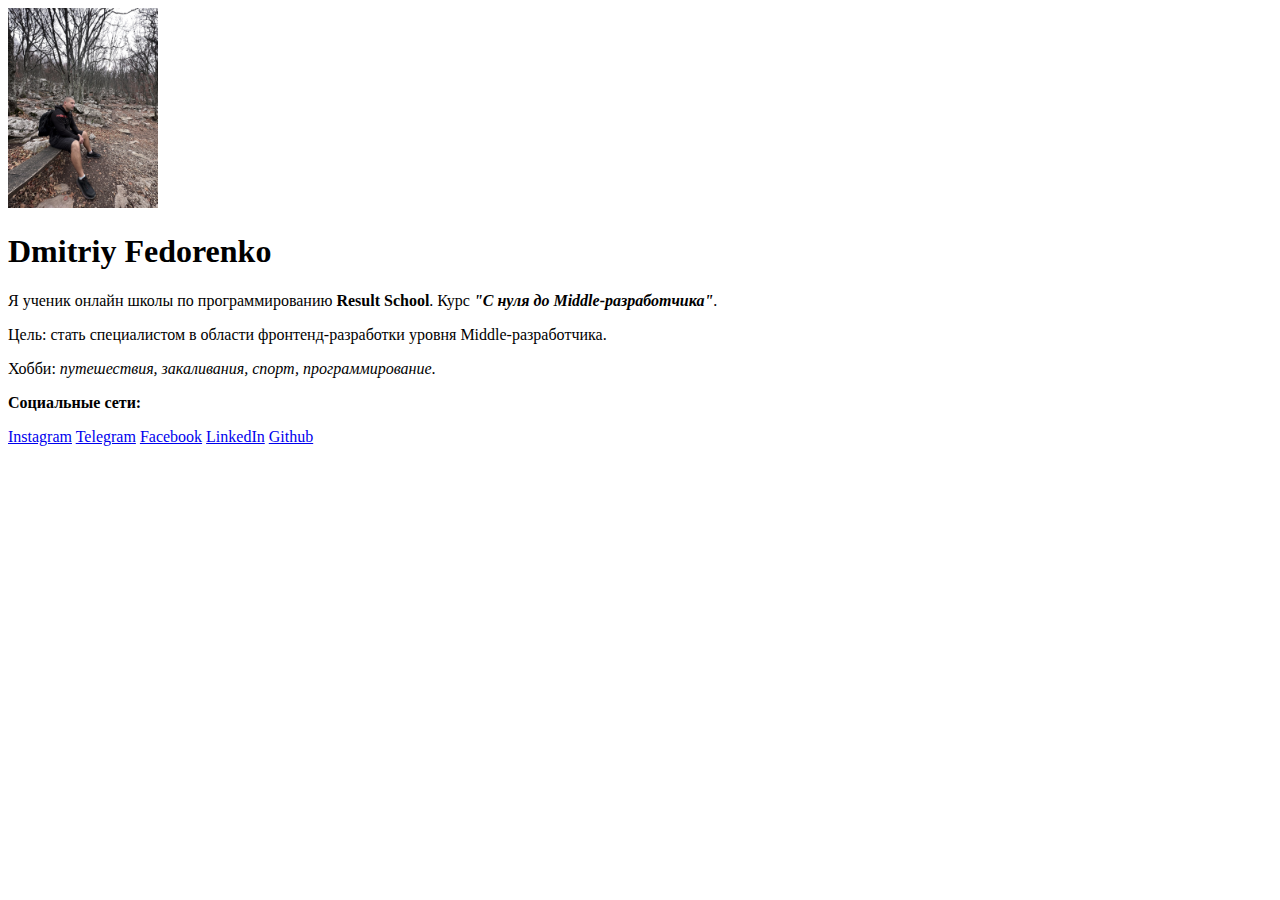
==== index.html @ 9ffee2f2 "started html-css course of result" ====
<!DOCTYPE html>
<html lang="ru">
  <head>
    <meta charset="UTF-8" />
    <meta name="viewport" content="width=device-width, initial-scale=1.0" />
    <meta name="keywords" content="html, css, basic" />
    <meta
      name="description"
      content="This is practice for HTML & CSS course in Result Univercity"
    />
    <title>HTML & CSS</title>
  </head>
  <body>
    <img src="./images/avatar.jpg" alt="avatar" width="150" />
    <h1 lang="en">Dmitriy Fedorenko</h1>
    <p>
      Я ученик онлайн школы по программированию
      <strong lang="en">Result School</strong>. Курс
      <strong
        ><em>"С нуля до <span lang="en">Middle</span>-разработчика"</em></strong
      >.
    </p>
    <p>
      Цель: стать специалистом в области фронтенд-разработки уровня
      <span lang="en">Middle</span>-разработчика.
    </p>
    <p>Хобби: <em>путешествия, закаливания, спорт, программирование</em>.</p>
    <p><strong>Социальные сети:</strong></p>
    <a
      href="https://www.instagram.com/fedorenko.dmitriy?utm_source=qr"
      target="_blank"
      >Instagram</a
    >
    <a href="https://t.me/dEEmonF" target="_blank">Telegram</a>
    <a href="https://www.facebook.com/DeemonF" target="_blank">Facebook</a>
    <a
      href="https://www.linkedin.com/in/dmitriy-fedorenko-a83482187/"
      target="_blank"
      >LinkedIn</a
    >
    <a href="https://github.com/Deemon13" target="_blank">Github</a>
  </body>
</html>
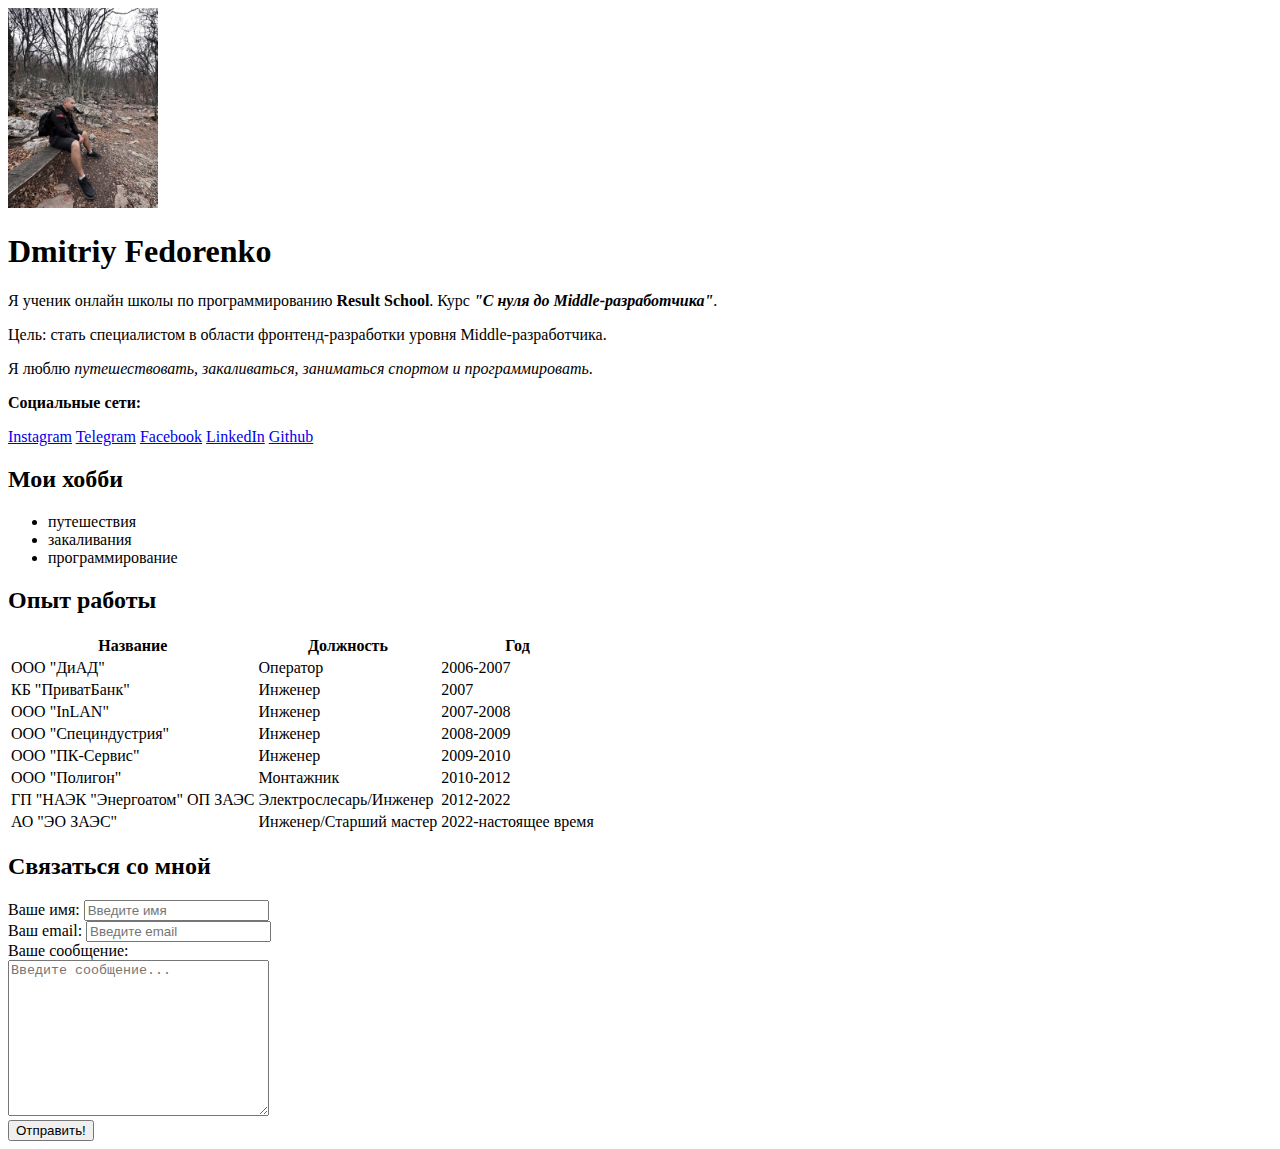
==== commit c24cbcfa: "added full html of site" ====
--- a/index.html
+++ b/index.html
@@ -24,7 +24,11 @@
       Цель: стать специалистом в области фронтенд-разработки уровня
       <span lang="en">Middle</span>-разработчика.
     </p>
-    <p>Хобби: <em>путешествия, закаливания, спорт, программирование</em>.</p>
+    <p>
+      Я люблю
+      <em>путешествовать, закаливаться, заниматься спортом и программировать</em
+      >.
+    </p>
     <p><strong>Социальные сети:</strong></p>
     <a
       href="https://www.instagram.com/fedorenko.dmitriy?utm_source=qr"
@@ -39,5 +43,90 @@
       >LinkedIn</a
     >
     <a href="https://github.com/Deemon13" target="_blank">Github</a>
+
+    <h2>Мои хобби</h2>
+    <ul>
+      <li>путешествия</li>
+      <li>закаливания</li>
+      <li>программирование</li>
+    </ul>
+
+    <h2>Опыт работы</h2>
+
+    <table>
+      <thead>
+        <tr>
+          <th>Название</th>
+          <th>Должность</th>
+          <th>Год</th>
+        </tr>
+      </thead>
+      <tbody>
+        <tr>
+          <td>ООО "ДиАД"</td>
+          <td>Оператор</td>
+          <td>2006-2007</td>
+        </tr>
+        <tr>
+          <td>КБ "ПриватБанк"</td>
+          <td>Инженер</td>
+          <td>2007</td>
+        </tr>
+        <tr>
+          <td>ООО "InLAN"</td>
+          <td>Инженер</td>
+          <td>2007-2008</td>
+        </tr>
+        <tr>
+          <td>ООО "Специндустрия"</td>
+          <td>Инженер</td>
+          <td>2008-2009</td>
+        </tr>
+        <tr>
+          <td>ООО "ПК-Сервис"</td>
+          <td>Инженер</td>
+          <td>2009-2010</td>
+        </tr>
+        <tr>
+          <td>ООО "Полигон"</td>
+          <td>Монтажник</td>
+          <td>2010-2012</td>
+        </tr>
+        <tr>
+          <td>ГП "НАЭК "Энергоатом" ОП ЗАЭС</td>
+          <td>Электрослесарь/Инженер</td>
+          <td>2012-2022</td>
+        </tr>
+        <tr>
+          <td>АО "ЭО ЗАЭС"</td>
+          <td>Инженер/Старший мастер</td>
+          <td>2022-настоящее время</td>
+        </tr>
+      </tbody>
+    </table>
+
+    <h2>Связаться со мной</h2>
+    <form>
+      <div>
+        <label for="name">Ваше имя:</label>
+        <input id="name" type="text" placeholder="Введите имя" />
+      </div>
+      <div>
+        <label for="email">Ваш email:</label>
+        <input id="email" type="email" placeholder="Введите email" />
+      </div>
+      <div>
+        <label for="message">Ваше сообщение:</label>
+        <br />
+        <textarea
+          name=""
+          id="message"
+          cols="30"
+          rows="10"
+          placeholder="Введите сообщение..."
+        ></textarea>
+      </div>
+      <button type="submit">Отправить!</button>
+    </form>
   </body>
 </html>
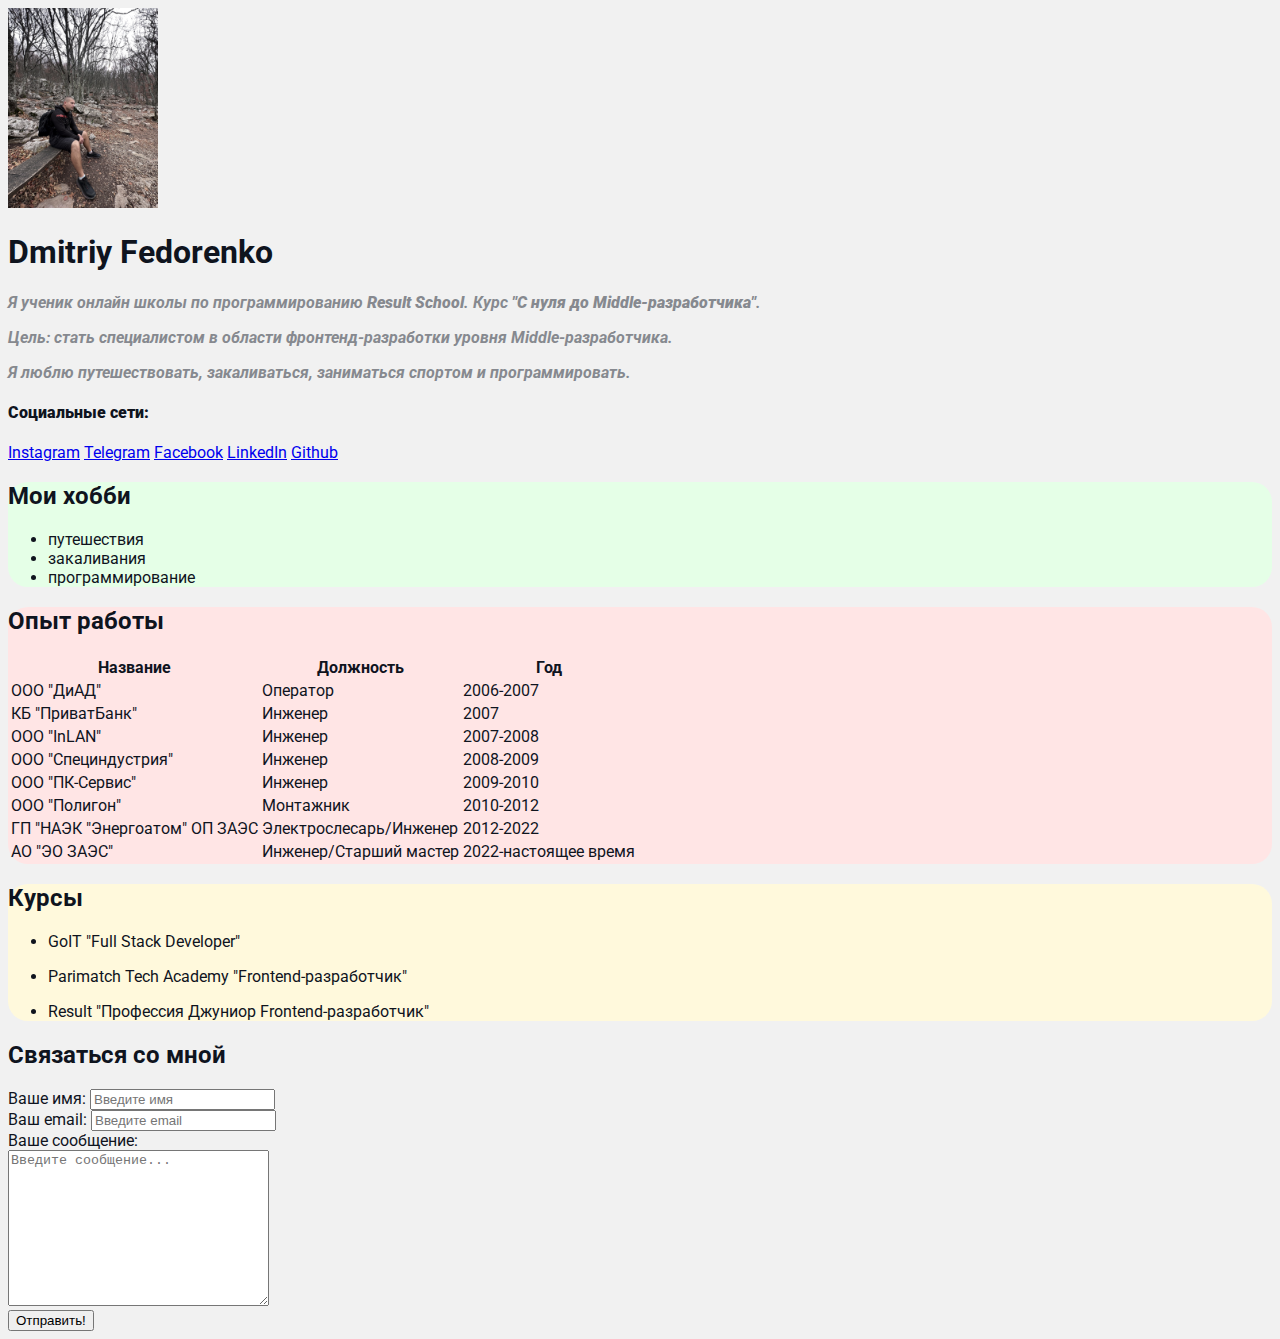
==== commit 6d3feee1: "added some css" ====
--- a/index.html
+++ b/index.html
@@ -8,102 +8,129 @@
       name="description"
       content="This is practice for HTML & CSS course in Result Univercity"
     />
+    <link rel="stylesheet" href="./css/styles.css" />
     <title>HTML & CSS</title>
   </head>
   <body>
-    <img src="./images/avatar.jpg" alt="avatar" width="150" />
-    <h1 lang="en">Dmitriy Fedorenko</h1>
-    <p>
-      Я ученик онлайн школы по программированию
-      <strong lang="en">Result School</strong>. Курс
-      <strong
-        ><em>"С нуля до <span lang="en">Middle</span>-разработчика"</em></strong
-      >.
-    </p>
-    <p>
-      Цель: стать специалистом в области фронтенд-разработки уровня
-      <span lang="en">Middle</span>-разработчика.
-    </p>
-    <p>
-      Я люблю
-      <em>путешествовать, закаливаться, заниматься спортом и программировать</em
-      >.
-    </p>
-    <p><strong>Социальные сети:</strong></p>
-    <a
-      href="https://www.instagram.com/fedorenko.dmitriy?utm_source=qr"
-      target="_blank"
-      >Instagram</a
-    >
-    <a href="https://t.me/dEEmonF" target="_blank">Telegram</a>
-    <a href="https://www.facebook.com/DeemonF" target="_blank">Facebook</a>
-    <a
-      href="https://www.linkedin.com/in/dmitriy-fedorenko-a83482187/"
-      target="_blank"
-      >LinkedIn</a
-    >
-    <a href="https://github.com/Deemon13" target="_blank">Github</a>
+    <div class="info">
+      <img src="./images/avatar.jpg" alt="avatar" width="150" />
+      <div class="info-text">
+        <h1 lang="en">Dmitriy Fedorenko</h1>
+        <p>
+          Я ученик онлайн школы по программированию
+          <strong lang="en">Result School</strong>. Курс
+          <strong
+            ><em
+              >"С нуля до <span lang="en">Middle</span>-разработчика"</em
+            ></strong
+          >.
+        </p>
+        <p>
+          Цель: стать специалистом в области фронтенд-разработки уровня
+          <span lang="en">Middle</span>-разработчика.
+        </p>
+        <p>
+          Я люблю
+          <em
+            >путешествовать, закаливаться, заниматься спортом и
+            программировать</em
+          >.
+        </p>
+        <h4><strong>Социальные сети:</strong></h4>
+        <a
+          href="https://www.instagram.com/fedorenko.dmitriy?utm_source=qr"
+          target="_blank"
+          >Instagram</a
+        >
+        <a href="https://t.me/dEEmonF" target="_blank">Telegram</a>
+        <a href="https://www.facebook.com/DeemonF" target="_blank">Facebook</a>
+        <a
+          href="https://www.linkedin.com/in/dmitriy-fedorenko-a83482187/"
+          target="_blank"
+          >LinkedIn</a
+        >
+        <a href="https://github.com/Deemon13" target="_blank">Github</a>
+      </div>
+    </div>
 
-    <h2>Мои хобби</h2>
-    <ul>
-      <li>путешествия</li>
-      <li>закаливания</li>
-      <li>программирование</li>
-    </ul>
+    <div class="card bg-green">
+      <h2>Мои хобби</h2>
+      <ul>
+        <li>путешествия</li>
+        <li>закаливания</li>
+        <li>программирование</li>
+      </ul>
+    </div>
 
-    <h2>Опыт работы</h2>
+    <div class="card bg-red">
+      <h2>Опыт работы</h2>
+      <table>
+        <thead>
+          <tr>
+            <th>Название</th>
+            <th>Должность</th>
+            <th>Год</th>
+          </tr>
+        </thead>
+        <tbody>
+          <tr>
+            <td>ООО "ДиАД"</td>
+            <td>Оператор</td>
+            <td>2006-2007</td>
+          </tr>
+          <tr>
+            <td>КБ "ПриватБанк"</td>
+            <td>Инженер</td>
+            <td>2007</td>
+          </tr>
+          <tr>
+            <td>ООО "InLAN"</td>
+            <td>Инженер</td>
+            <td>2007-2008</td>
+          </tr>
+          <tr>
+            <td>ООО "Специндустрия"</td>
+            <td>Инженер</td>
+            <td>2008-2009</td>
+          </tr>
+          <tr>
+            <td>ООО "ПК-Сервис"</td>
+            <td>Инженер</td>
+            <td>2009-2010</td>
+          </tr>
+          <tr>
+            <td>ООО "Полигон"</td>
+            <td>Монтажник</td>
+            <td>2010-2012</td>
+          </tr>
+          <tr>
+            <td>ГП "НАЭК "Энергоатом" ОП ЗАЭС</td>
+            <td>Электрослесарь/Инженер</td>
+            <td>2012-2022</td>
+          </tr>
+          <tr>
+            <td>АО "ЭО ЗАЭС"</td>
+            <td>Инженер/Старший мастер</td>
+            <td>2022-настоящее время</td>
+          </tr>
+        </tbody>
+      </table>
+    </div>
 
-    <table>
-      <thead>
-        <tr>
-          <th>Название</th>
-          <th>Должность</th>
-          <th>Год</th>
-        </tr>
-      </thead>
-      <tbody>
-        <tr>
-          <td>ООО "ДиАД"</td>
-          <td>Оператор</td>
-          <td>2006-2007</td>
-        </tr>
-        <tr>
-          <td>КБ "ПриватБанк"</td>
-          <td>Инженер</td>
-          <td>2007</td>
-        </tr>
-        <tr>
-          <td>ООО "InLAN"</td>
-          <td>Инженер</td>
-          <td>2007-2008</td>
-        </tr>
-        <tr>
-          <td>ООО "Специндустрия"</td>
-          <td>Инженер</td>
-          <td>2008-2009</td>
-        </tr>
-        <tr>
-          <td>ООО "ПК-Сервис"</td>
-          <td>Инженер</td>
-          <td>2009-2010</td>
-        </tr>
-        <tr>
-          <td>ООО "Полигон"</td>
-          <td>Монтажник</td>
-          <td>2010-2012</td>
-        </tr>
-        <tr>
-          <td>ГП "НАЭК "Энергоатом" ОП ЗАЭС</td>
-          <td>Электрослесарь/Инженер</td>
-          <td>2012-2022</td>
-        </tr>
-        <tr>
-          <td>АО "ЭО ЗАЭС"</td>
-          <td>Инженер/Старший мастер</td>
-          <td>2022-настоящее время</td>
-        </tr>
-      </tbody>
-    </table>
+    <div class="card bg-yellow">
+      <h2>Курсы</h2>
+      <ul>
+        <li>
+          <p>GoIT <span>"Full Stack Developer"</span></p>
+        </li>
+        <li>
+          <p>Parimatch Tech Academy <span>"Frontend-разработчик"</span></p>
+        </li>
+        <li>
+          <p>Result <span>"Профессия Джуниор Frontend-разработчик"</span></p>
+        </li>
+      </ul>
+    </div>
 
     <h2>Связаться со мной</h2>
     <form>
--- a/css/styles.css
+++ b/css/styles.css
@@ -0,0 +1,30 @@
+@import url("https://fonts.googleapis.com/css2?family=Roboto:ital,wght@0,300;0,400;0,500;0,700;0,900;1,300;1,400;1,500;1,700;1,900&display=swap");
+
+body {
+  font-family: "Roboto", sans-serif;
+  font-size: 16px;
+  font-weight: 400;
+
+  color: #0f141e;
+  background: #f1f1f1;
+}
+
+.info-text p {
+  font-style: italic;
+  font-weight: 700;
+  color: #86898f;
+}
+
+.card {
+  border-radius: 20px;
+}
+
+.bg-yellow {
+  background: #fff9dc;
+}
+.bg-red {
+  background: #ffe5e5;
+}
+.bg-green {
+  background: #e5ffe7;
+}
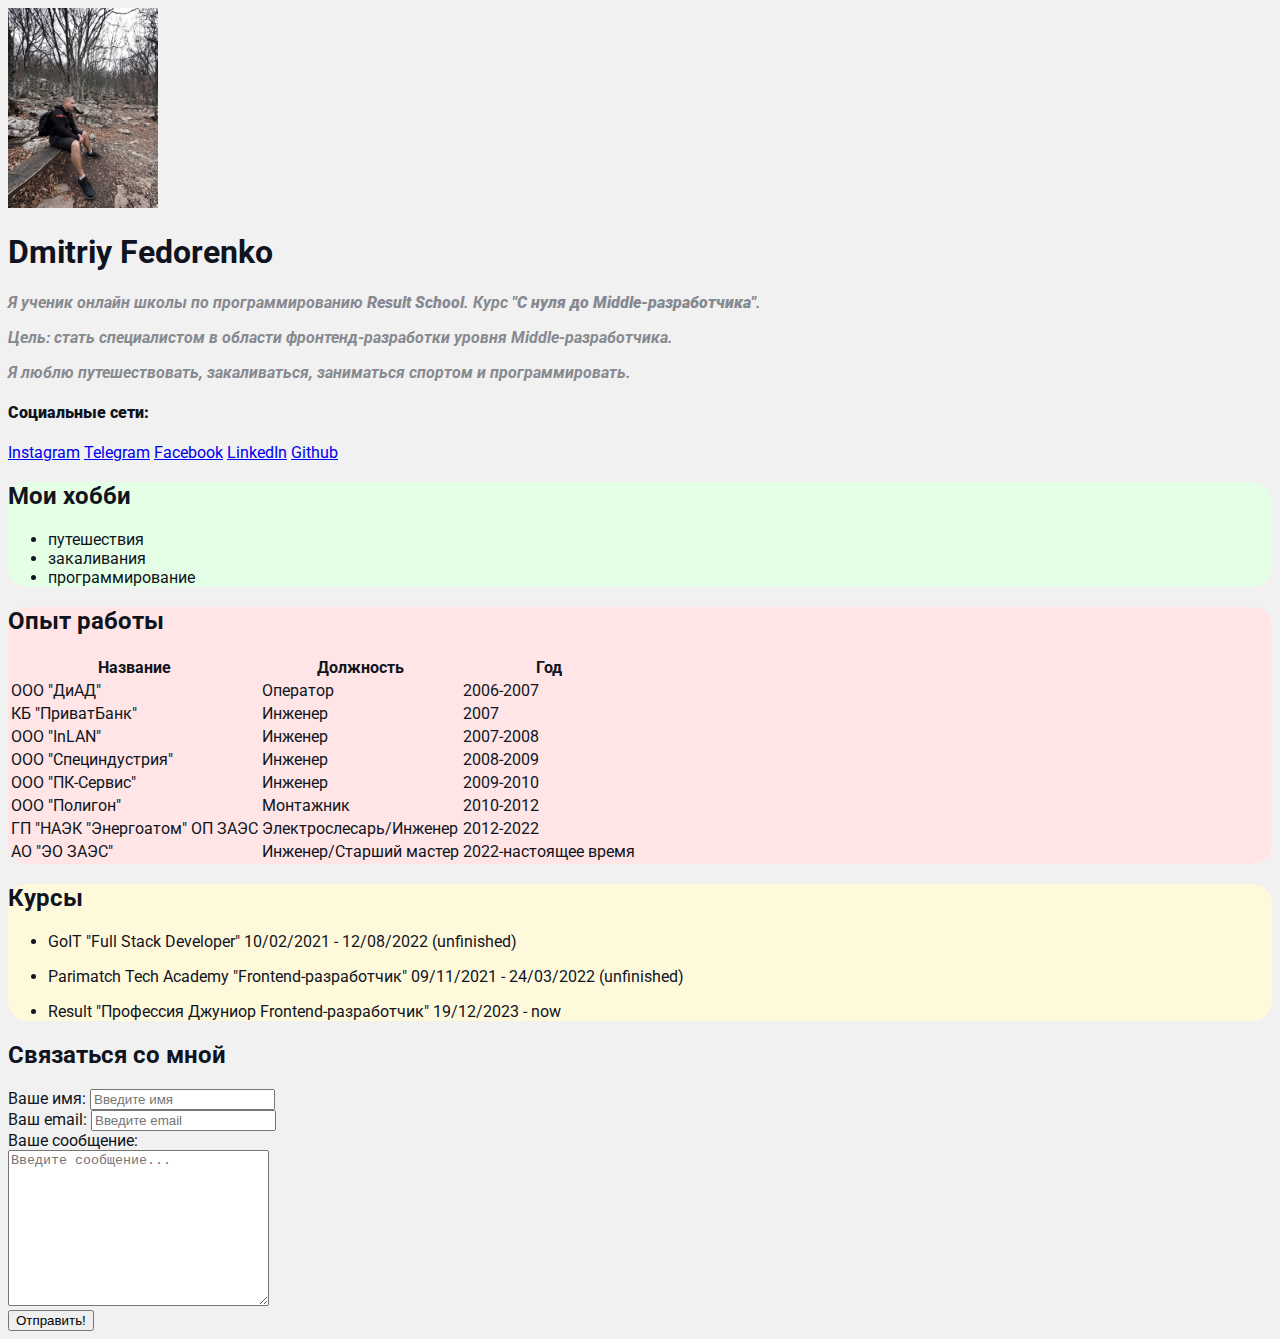
==== commit 264f1bca: "added some text" ====
--- a/index.html
+++ b/index.html
@@ -121,13 +121,24 @@
       <h2>Курсы</h2>
       <ul>
         <li>
-          <p>GoIT <span>"Full Stack Developer"</span></p>
+          <p>
+            GoIT <span>"Full Stack Developer"</span> 10/02/2021 - 12/08/2022
+            (unfinished)
+          </p>
         </li>
         <li>
-          <p>Parimatch Tech Academy <span>"Frontend-разработчик"</span></p>
+          <p>
+            Parimatch Tech Academy
+            <span>"Frontend-разработчик"</span> 09/11/2021 - 24/03/2022
+            (unfinished)
+          </p>
         </li>
         <li>
-          <p>Result <span>"Профессия Джуниор Frontend-разработчик"</span></p>
+          <p>
+            Result
+            <span>"Профессия Джуниор Frontend-разработчик"</span> 19/12/2023 -
+            now
+          </p>
         </li>
       </ul>
     </div>
